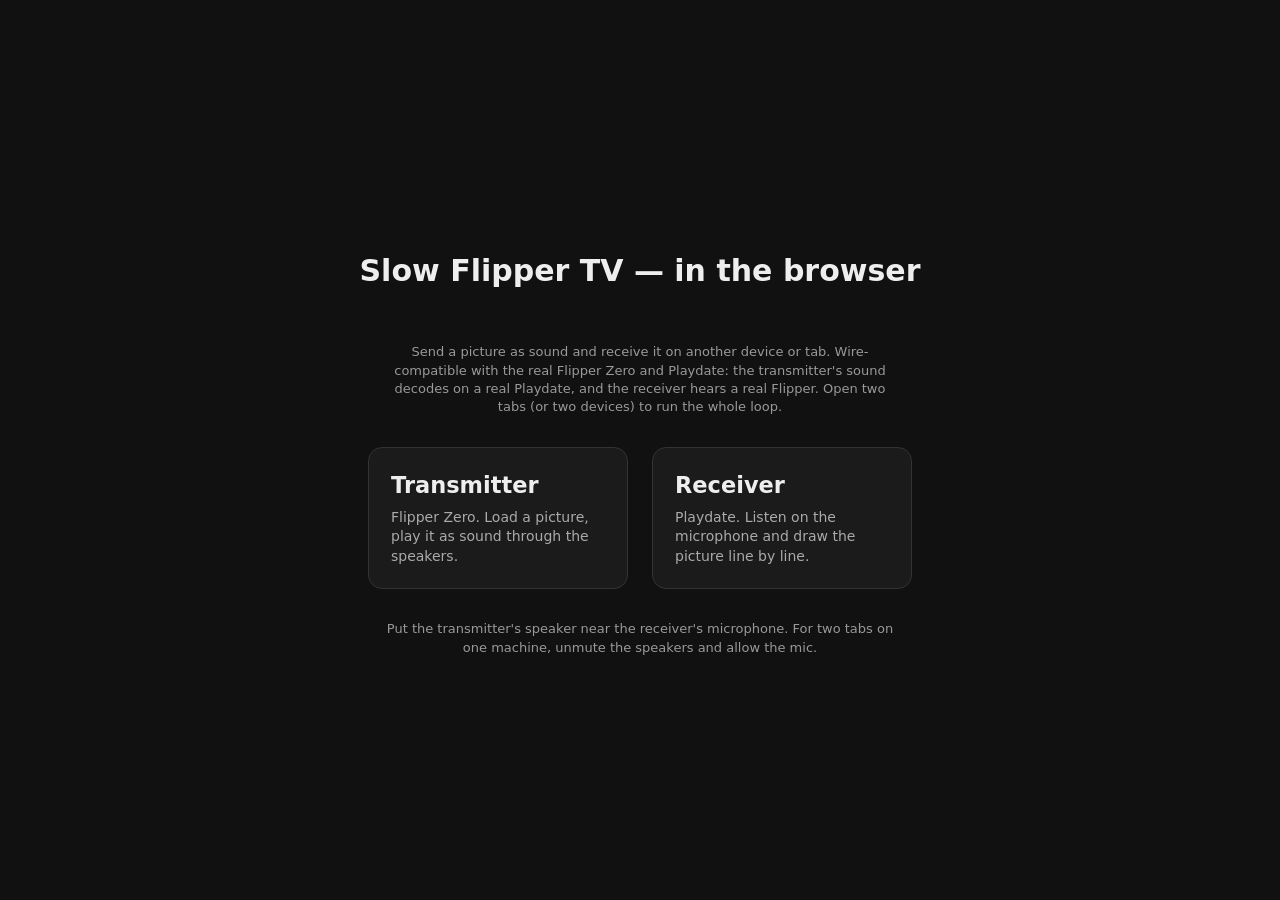
==== index.html @ 1ea6323a "web: audio glue and device-silhouette UIs (Flipper transmitter, Playdate receiver) tx.html: Flipper " ====
<!doctype html>
<html lang="en"><head>
<meta charset="utf-8"><meta name="viewport" content="width=device-width,initial-scale=1">
<title>SFTV — Slow Flipper TV in the browser</title>
<link rel="stylesheet" href="css/common.css">
<style>
  .cards { display: flex; gap: 24px; flex-wrap: wrap; justify-content: center; }
  .card { width: 260px; background: #1b1b1b; border: 1px solid #333; border-radius: 14px; padding: 22px; text-decoration: none; color: #eee; }
  .card:hover { border-color: #666; }
  .card h2 { margin: 0 0 6px; }
  .card p { color: #aaa; margin: 0; font-size: 14px; }
  h1 { font-weight: 600; }
</style>
</head><body>
<div class="wrap">
  <h1>Slow Flipper TV — in the browser</h1>
  <p class="hint">Send a picture as sound and receive it on another device or tab. Wire-compatible with the real Flipper Zero and Playdate: the transmitter's sound decodes on a real Playdate, and the receiver hears a real Flipper. Open two tabs (or two devices) to run the whole loop.</p>
  <div class="cards">
    <a class="card" href="tx.html"><h2>Transmitter</h2><p>Flipper Zero. Load a picture, play it as sound through the speakers.</p></a>
    <a class="card" href="rx.html"><h2>Receiver</h2><p>Playdate. Listen on the microphone and draw the picture line by line.</p></a>
  </div>
  <p class="hint">Put the transmitter's speaker near the receiver's microphone. For two tabs on one machine, unmute the speakers and allow the mic.</p>
</div>
</body></html>
---- css/common.css ----
* { box-sizing: border-box; }
html, body { margin: 0; height: 100%; }
body { font: 15px/1.4 -apple-system, system-ui, sans-serif; background: #111; color: #eee;
  display: flex; flex-direction: column; align-items: center; }
a { color: #7cf; }
.wrap { flex: 1; display: flex; flex-direction: column; align-items: center; justify-content: center; gap: 18px; padding: 20px; }
.device { position: relative; }
.device svg { display: block; width: 100%; height: 100%; }
.device .screen { position: absolute; overflow: hidden; background: #b9c2b0; }
.device canvas { display: block; width: 100%; height: 100%; image-rendering: pixelated; }
.btn { cursor: pointer; }
.btn:active { opacity: .6; }
.bar { display: flex; gap: 10px; align-items: center; flex-wrap: wrap; justify-content: center; }
button.act, label.act { background: #2a2a2a; color: #eee; border: 1px solid #444; border-radius: 8px;
  padding: 8px 14px; cursor: pointer; font: inherit; }
button.act:hover, label.act:hover { background: #333; }
.hint { color: #999; font-size: 13px; text-align: center; max-width: 520px; }
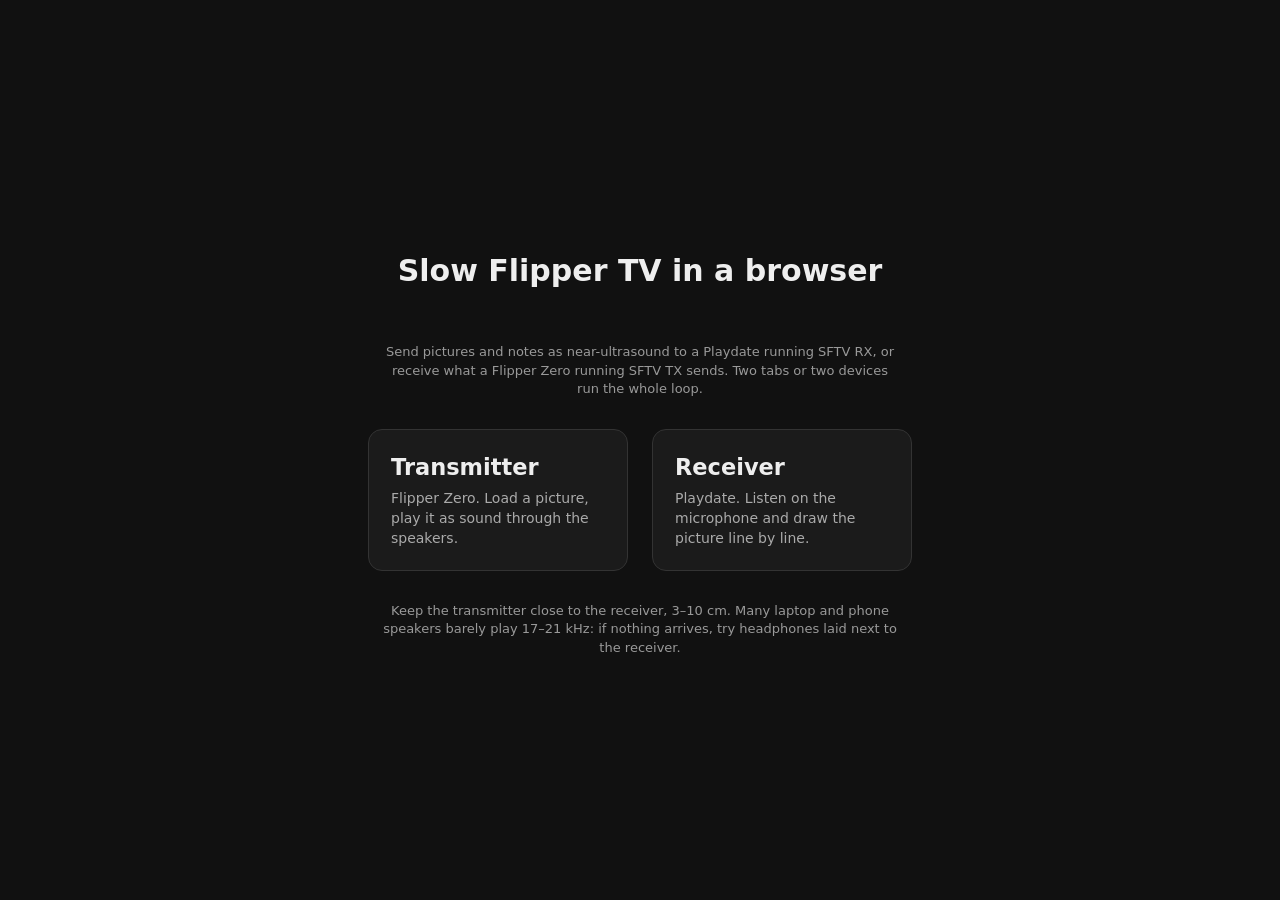
==== commit 132905c8: "SFTV Web on its own: own receiver fonts (from Figtree, OFL, with the device fonts' widths), the Play" ====
--- a/index.html
+++ b/index.html
@@ -1,7 +1,7 @@
 <!doctype html>
 <html lang="en"><head>
 <meta charset="utf-8"><meta name="viewport" content="width=device-width,initial-scale=1">
-<title>SFTV — Slow Flipper TV in the browser</title>
+<title>SFTV: Slow Flipper TV</title>
 <link rel="stylesheet" href="css/common.css">
 <style>
   .cards { display: flex; gap: 24px; flex-wrap: wrap; justify-content: center; }
@@ -13,12 +13,12 @@
 </style>
 </head><body>
 <div class="wrap">
-  <h1>Slow Flipper TV — in the browser</h1>
-  <p class="hint">Send a picture as sound and receive it on another device or tab. Wire-compatible with the real Flipper Zero and Playdate: the transmitter's sound decodes on a real Playdate, and the receiver hears a real Flipper. Open two tabs (or two devices) to run the whole loop.</p>
+  <h1>Slow Flipper TV in a browser</h1>
+  <p class="hint">Send pictures and notes as near-ultrasound to a Playdate running SFTV RX, or receive what a Flipper Zero running SFTV TX sends. Two tabs or two devices run the whole loop.</p>
   <div class="cards">
     <a class="card" href="tx.html"><h2>Transmitter</h2><p>Flipper Zero. Load a picture, play it as sound through the speakers.</p></a>
     <a class="card" href="rx.html"><h2>Receiver</h2><p>Playdate. Listen on the microphone and draw the picture line by line.</p></a>
   </div>
-  <p class="hint">Put the transmitter's speaker near the receiver's microphone. For two tabs on one machine, unmute the speakers and allow the mic.</p>
+  <p class="hint">Keep the transmitter close to the receiver, 3–10 cm. Many laptop and phone speakers barely play 17–21 kHz: if nothing arrives, try headphones laid next to the receiver.</p>
 </div>
 </body></html>
--- a/css/common.css
+++ b/css/common.css
@@ -15,3 +15,15 @@
   padding: 8px 14px; cursor: pointer; font: inherit; }
 button.act:hover, label.act:hover { background: #333; }
 .hint { color: #999; font-size: 13px; text-align: center; max-width: 520px; }
+
+.topnav { display: flex; margin: 14px 0 0; background: #222; border: 1px solid #444;
+  border-radius: 10px; overflow: hidden; }
+.topnav a { padding: 8px 18px; color: #bbb; text-decoration: none; font-weight: 600; font-size: 14px; }
+.topnav a + a { border-left: 1px solid #444; }
+.topnav a:hover { background: #2c2c2c; color: #eee; }
+.topnav a.tx.active { background: #e8622a; color: #fff; }
+.topnav a.rx.active { background: #f4c20a; color: #111; }
+
+.hud { font: 11px ui-monospace, monospace; color: #6f9; opacity: .7; text-align: center;
+  width: min(620px, 94vw); height: 30px; overflow: hidden; }
+.hud > div { white-space: pre; overflow: hidden; text-overflow: ellipsis; height: 15px; line-height: 15px; }
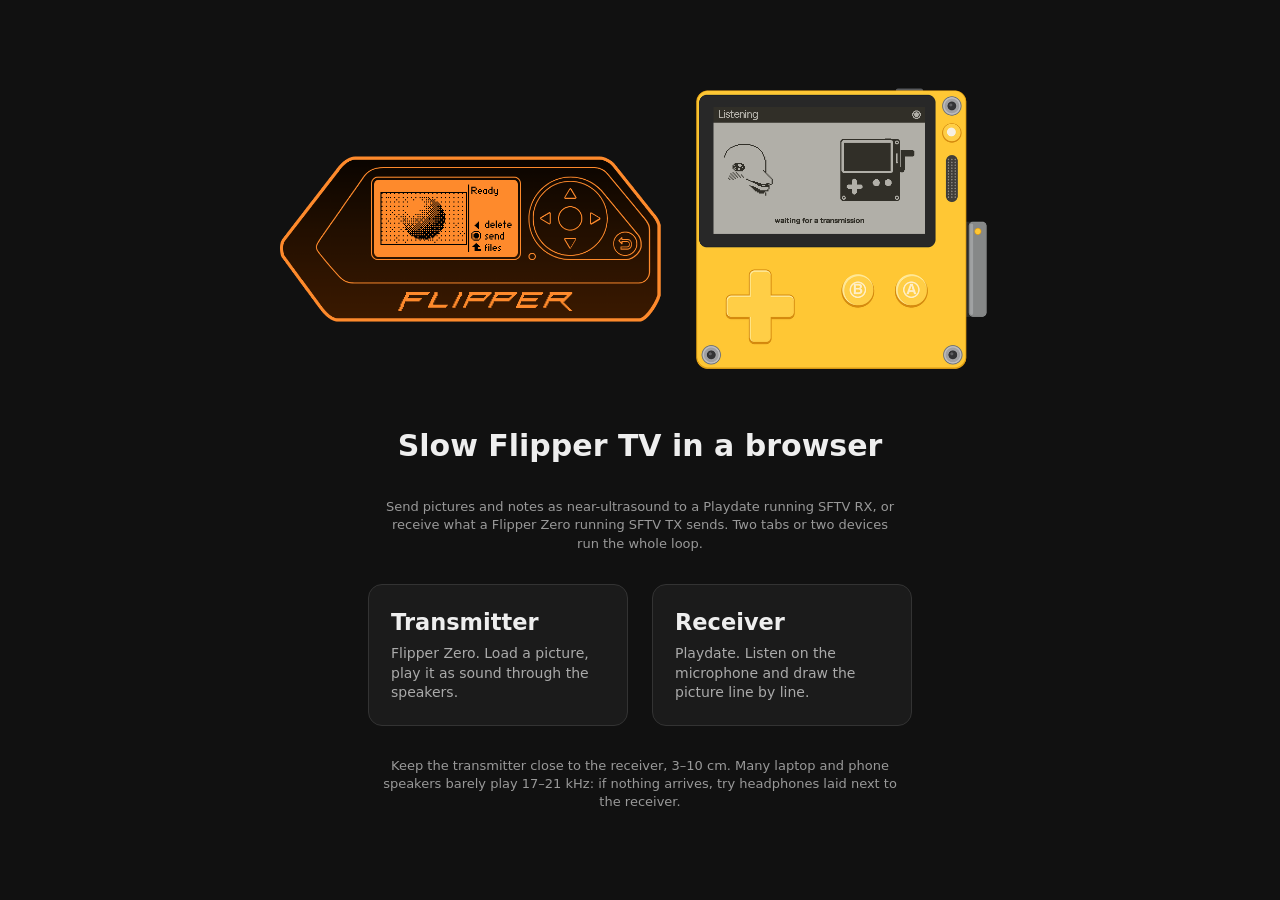
==== commit 50ca6b0d: "Start page: the transmission animation above the title" ====
--- a/index.html
+++ b/index.html
@@ -9,10 +9,12 @@
   .card:hover { border-color: #666; }
   .card h2 { margin: 0 0 6px; }
   .card p { color: #aaa; margin: 0; font-size: 14px; }
-  h1 { font-weight: 600; }
+  h1 { font-weight: 600; margin: 0; text-align: center; }
+  .hero { display: block; width: min(720px, 100%); height: auto; margin-bottom: 4px; }
 </style>
 </head><body>
 <div class="wrap">
+  <img class="hero" src="docs/sftv.png" width="1362" height="620" alt="A Flipper Zero sending a picture to a Playdate, sped up">
   <h1>Slow Flipper TV in a browser</h1>
   <p class="hint">Send pictures and notes as near-ultrasound to a Playdate running SFTV RX, or receive what a Flipper Zero running SFTV TX sends. Two tabs or two devices run the whole loop.</p>
   <div class="cards">
--- a/css/common.css
+++ b/css/common.css
@@ -15,6 +15,7 @@
   padding: 8px 14px; cursor: pointer; font: inherit; }
 button.act:hover, label.act:hover { background: #333; }
 .hint { color: #999; font-size: 13px; text-align: center; max-width: 520px; }
+.status { color: #ddd; font-size: 14px; text-align: center; max-width: 560px; min-height: 20px; margin: 0; }
 
 .topnav { display: flex; margin: 14px 0 0; background: #222; border: 1px solid #444;
   border-radius: 10px; overflow: hidden; }
@@ -24,6 +25,19 @@
 .topnav a.tx.active { background: #e8622a; color: #fff; }
 .topnav a.rx.active { background: #f4c20a; color: #111; }
 
-.hud { font: 11px ui-monospace, monospace; color: #6f9; opacity: .7; text-align: center;
-  width: min(620px, 94vw); height: 30px; overflow: hidden; }
-.hud > div { white-space: pre; overflow: hidden; text-overflow: ellipsis; height: 15px; line-height: 15px; }
+/* receiver diagnostics: a card with a header (mic, sample rate) and a row of labelled tiles;
+   tabular figures and fixed tile widths so nothing shifts while the numbers change */
+.hud { width: min(620px, 94vw); background: #181818; border: 1px solid #333; border-radius: 12px;
+  padding: 10px 12px 12px; font-size: 12px; }
+.hud-head { display: flex; justify-content: space-between; gap: 12px; color: #888; margin-bottom: 8px; }
+.hud-head b { color: #ccc; font-weight: 600; letter-spacing: .02em; }
+.hud-head span { overflow: hidden; text-overflow: ellipsis; white-space: nowrap; }
+.hud-grid { display: grid; grid-template-columns: repeat(7, 1fr); gap: 6px; }
+@media (max-width: 600px) { .hud-grid { grid-template-columns: repeat(4, 1fr); } }
+.hud-cell { background: #222; border: 1px solid #2c2c2c; border-radius: 8px; padding: 5px 8px; min-width: 0; }
+.hud-cell .k { color: #888; font-size: 11px; }
+.hud-cell .v { color: #eee; font: 600 14px/1.3 ui-monospace, SFMono-Regular, monospace; font-variant-numeric: tabular-nums;
+  white-space: nowrap; }
+.hud-cell .v.bad { color: #f87; }
+.hud-meter { height: 4px; background: #333; border-radius: 2px; margin-top: 4px; overflow: hidden; }
+.hud-meter > i { display: block; height: 100%; width: 0; background: #6c6; border-radius: 2px; }
